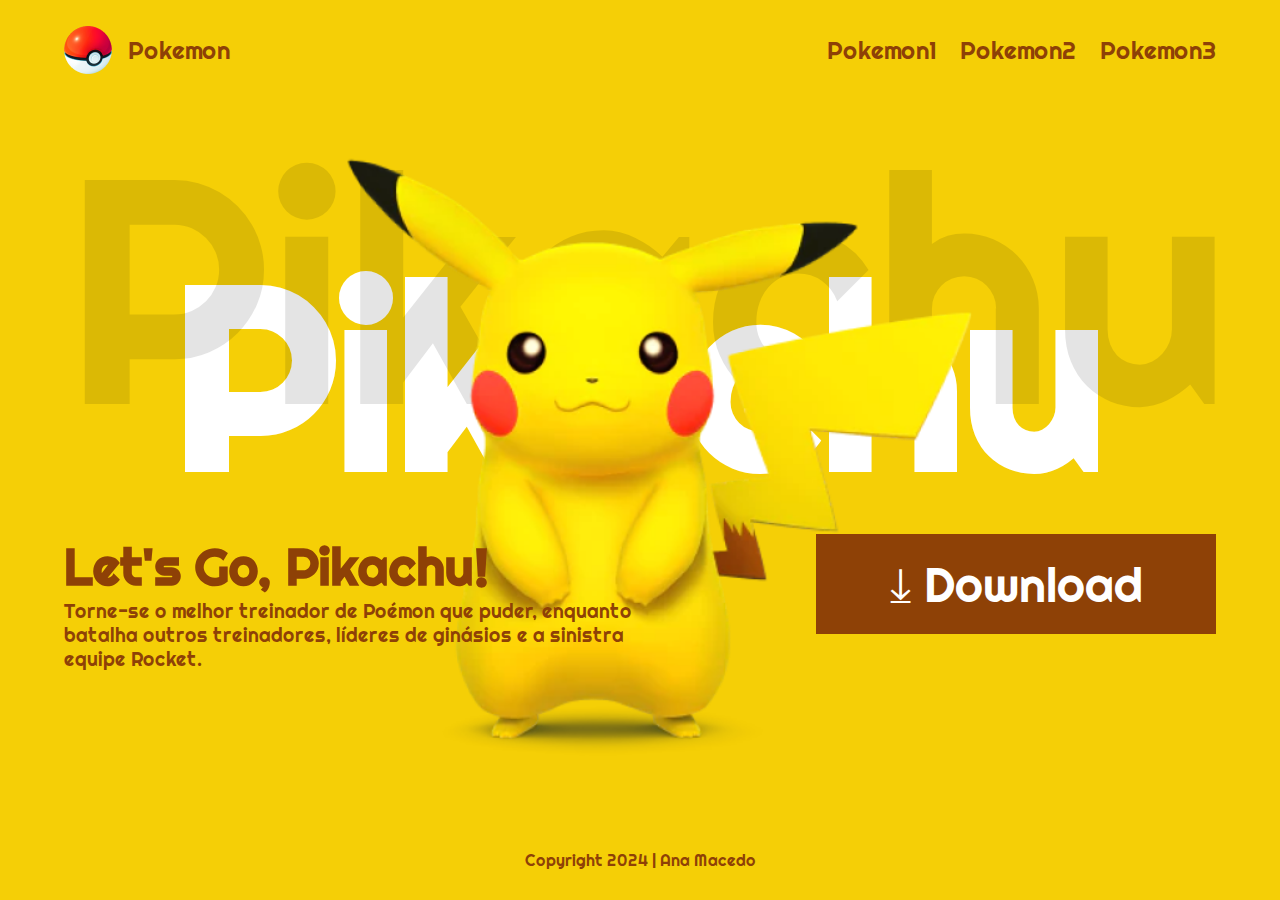
==== index.html @ 5c9e25f2 "concluido" ====
<!DOCTYPE html>
<html lang="pt-br">
<head>
    <meta charset="UTF-8">
    <meta http-equiv="X-UA-Compatible" content="IE=edge">
    <meta name="viewport" content="width=device-width, initial-scale=1.0">
    <link rel="stylesheet" href="./style.css">
    <link rel="preconnect" href="https://fonts.googleapis.com">
<link rel="preconnect" href="https://fonts.gstatic.com" crossorigin>
<link href="https://fonts.googleapis.com/css2?family=Righteous&display=swap" rel="stylesheet">
    <title>Lets's Go, Pikachu!</title>
</head>
<body>
  <header>
    <a href="#">
        <img src="./img/poke-bola.png" alt="poke-bola">
        <span>Pokemon</span>
        <!-- spam é uma tag genérica para textos -->
    </a>
    <div>
        <a href="#">Pokemon1</a>
        <a href="#">Pokemon2</a>
        <a href="#">Pokemon3</a>
    </div>
  </header>
  <main>
    <div class="title">
        <h1>Pikachu</h1>
        <span>Pikachu</span>
    </div>
    <div class="container">
        <div>
            <h2>
                Let's Go, Pikachu!
            </h2>
            <p>
                Torne-se o melhor treinador de Poémon que puder, enquanto batalha outros treinadores, líderes de ginásios e a sinistra equipe Rocket.
            </p>
        </div>
        <div class = "action" >
            <a href="#">
                &#10515; Download
            </a>
        </div>
    </div>
  </main>
  <footer>
    Copyright 2024 | Ana Macedo
  </footer>  
  <img src="./img/pikachu.png" alt="pikachu" class="pikachu-image">
</body>
</html>
---- style.css ----
/* resetando as config do navegador */
*{
    margin: 0;
    padding: 0;
    box-sizing: border-box;
}
a{
    text-decoration: none;
    /* para não ter sublinhado no link, e não mudar de cor ao clicar */
}
/* root cria variavel que vale para todo o arquivo, e sempre começa com -- */
:root{
    --primary-color: #F5CF06;
    --second-color: #8e4106;
}
body{
    height: 100vh;
        /* vh é uma unidade de medida de %, que (vh, vw) fala para ocupar 100 da janela, já a porcentagem fala para 
        ocupar 100 do arquivo pai, tem q colocar para ele se esticar em tamanhos diferentes */
        background-color: var(--primary-color);
        display: flex;
        flex-direction: column;
        /* para o main ser flexivel o pai (body) precisa ser, flex é para acompanhar o tamanho das telas*/
        padding-inline: 64px;
        /* padding para dar margem de borda e inline para ser só aos lados */
        font-family: "Righteous", sans-serif;
}
header{
    height: 100px;
    display: flex;
    justify-content: space-between;
    z-index: 1;
    /* se espalhem entre */
}
header a{
    height: 100%;
    display: flex;
    align-items: center;
    /* align items só existe se o flex existir, alinha verticalmente e dentro da sua caixa */
    font-size: 24px;
    color: var(--second-color);
    gap: 16px;
    /* gap: espaço entre os itens enquanto ele for flex */

}
header div{
    display: flex;
    gap: 24px;
}
main{
    flex-grow: 1;
    display: flex;
    flex-direction: column;
    /* flex para indicar a organização das coisas em colunas */
    justify-content: center;
    /* flex-grow é a propriedade dele se esticar o max que puder (só filhos de flex podem */
}
.title{
    position: relative;

}
.title h1{
    font-size: 20vw;
    /* está falando ultilize 20% da minha largura, independente do tamanho da tela */
    text-align: center;
    color: white;
}
.title span{
    position: absolute;
    /* position absolute faz ele não depender mais do pai e ganha algumas propriedade, como o top*/
    font-size: 25vw;
    top: -40%;
    left: 0;
    opacity: 0.1;

}
.container{
    height: 200px;
    display: flex;
    z-index: 1;
    /* trazer o texto p frente, p ficar em cima do pikachu */
}
.container div{
     width: 50%;
    /* falando para cada uma das divs ficar com 50% */
    color: var(--second-color);
}
.container h2{
    font-size: 4vw;
}
.container p{
    font-size: 1.5vw;
    width: 40pw;

}
.action{
    display: flex;
    justify-content: end;
}
.action a{
    display: flex;
    justify-content: center;
    align-items: center;
    height: 100px;
    width: 400px;
    background-color: var(--second-color);
    color: white;
    font-size: 48px;

}

footer{
    height: 50px;
    text-align: center;
    color: var(--second-color);
    font-size: italic;
}
.pikachu-image{
    position: absolute;
    left: 50%;
    top: 50%;
    transform: translate(-50%, -50%);
    height: 75vh;
    /* sempre usar essas 3 linhas para alinhar ao meio quanso usar position absolute (que solta do pai) */
}
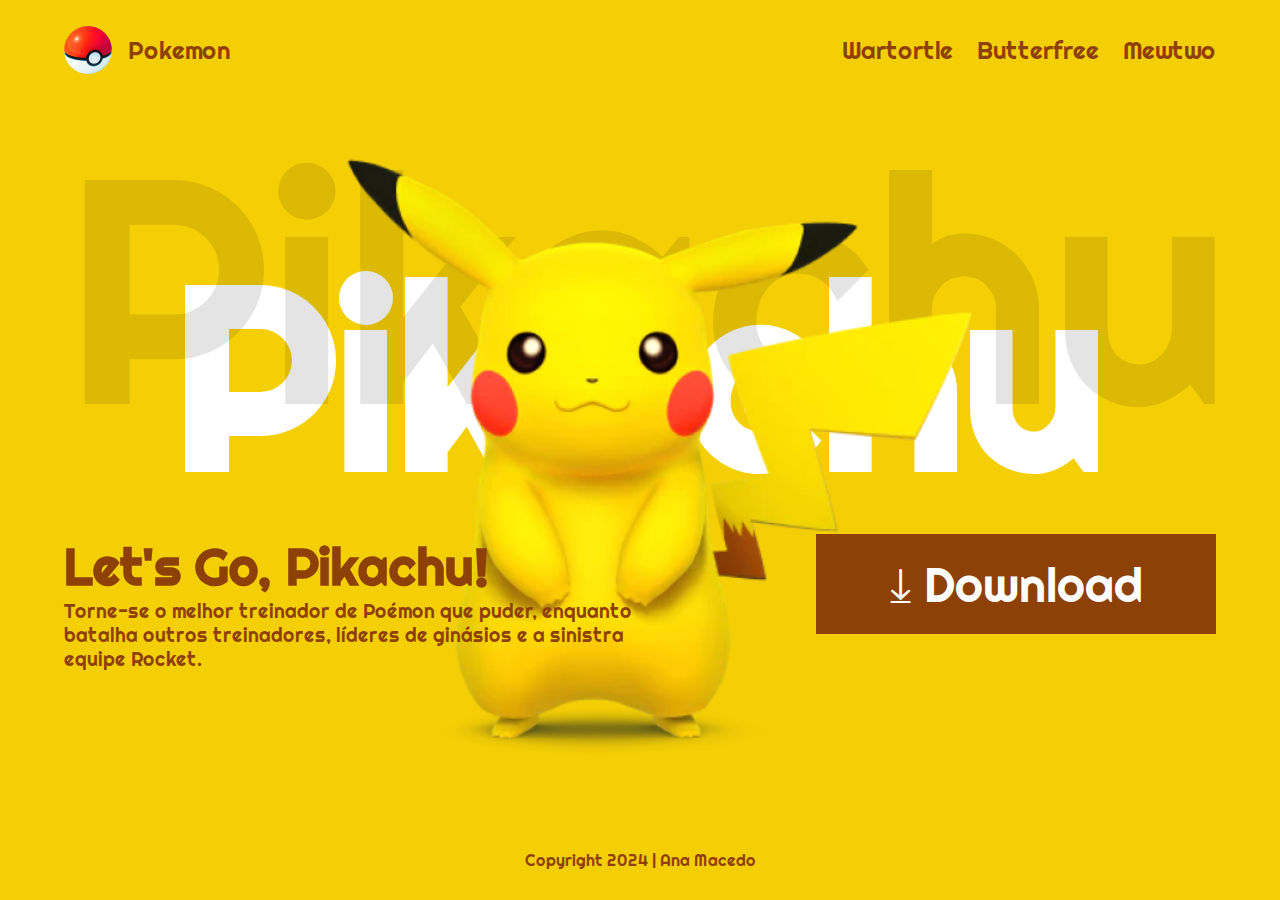
==== commit c957fd5b: "projeto atualizado" ====
--- a/index.html
+++ b/index.html
@@ -18,9 +18,9 @@
         <!-- spam é uma tag genérica para textos -->
     </a>
     <div>
-        <a href="#">Pokemon1</a>
-        <a href="#">Pokemon2</a>
-        <a href="#">Pokemon3</a>
+        <a href="./wartortle.html">Wartortle</a>
+        <a href="./butterfree.html">Butterfree</a>
+        <a href="./mewtwo.html">Mewtwo</a>
     </div>
   </header>
   <main>
